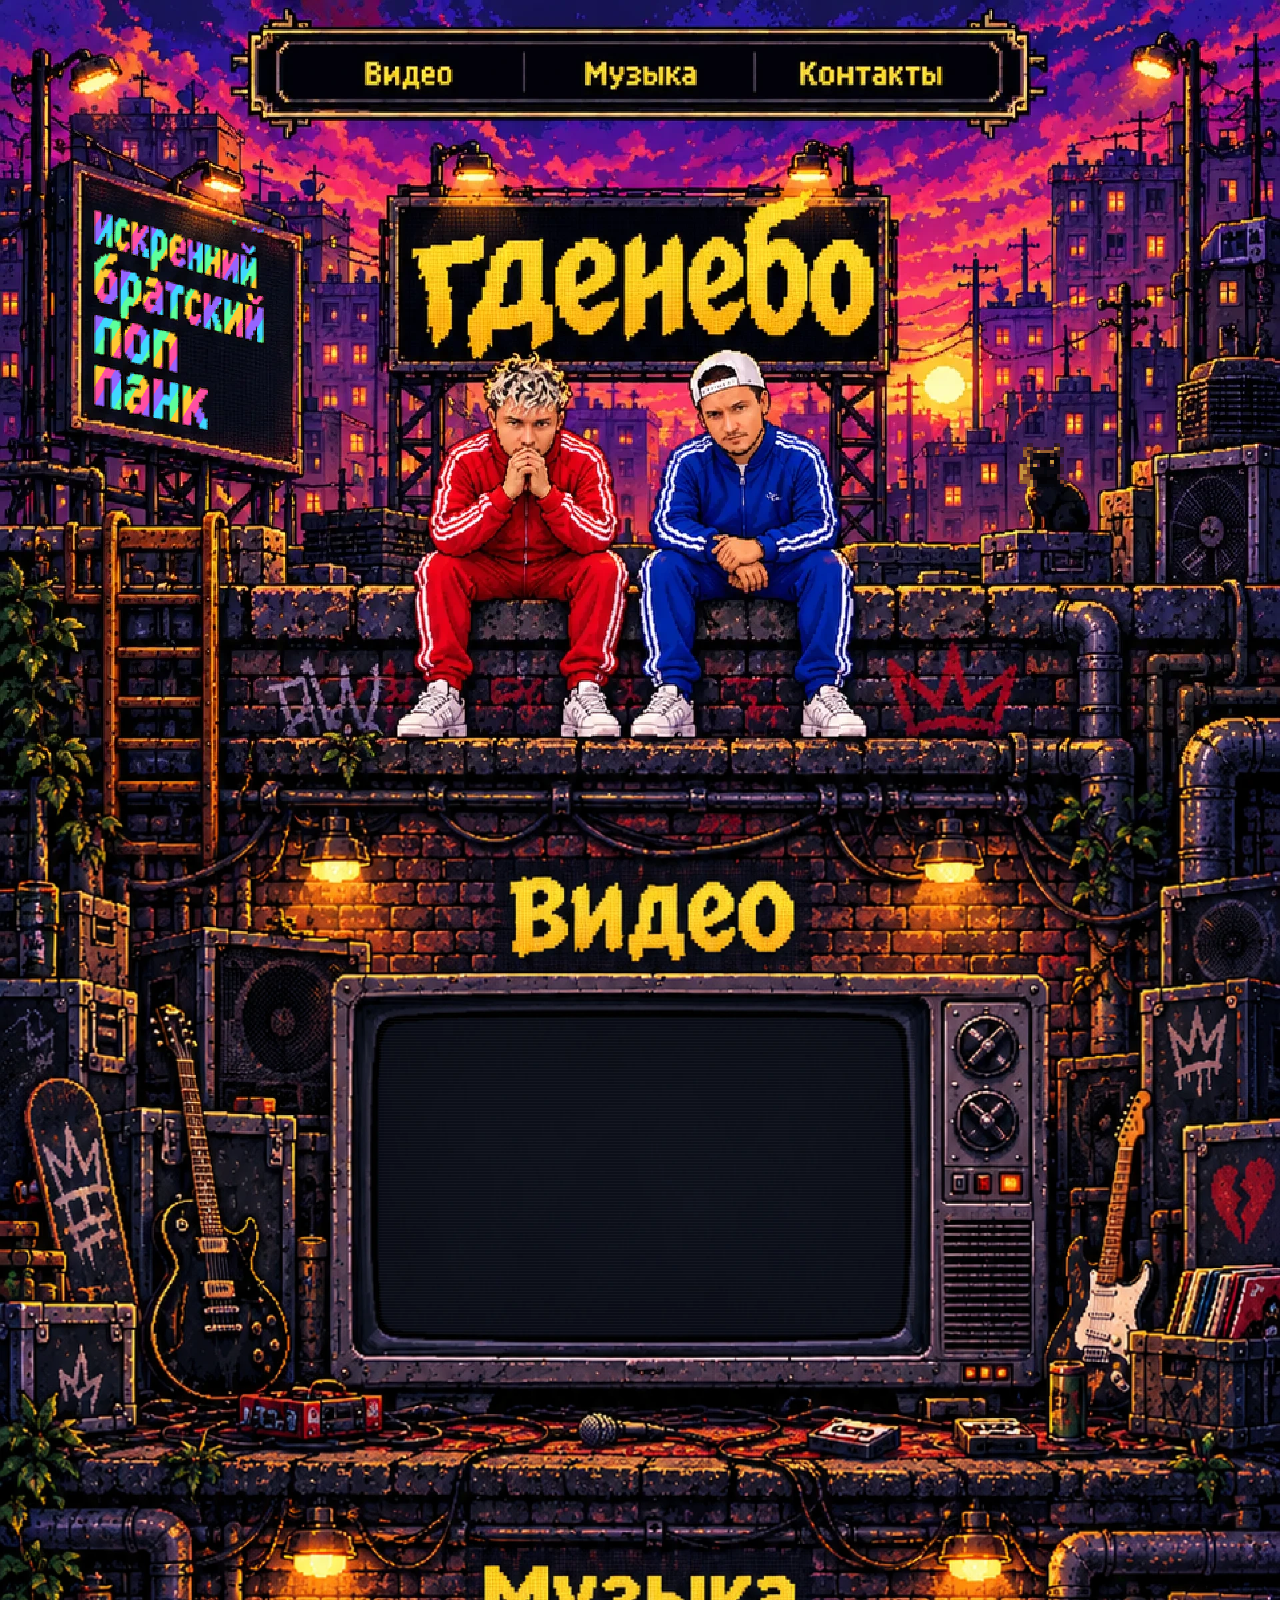
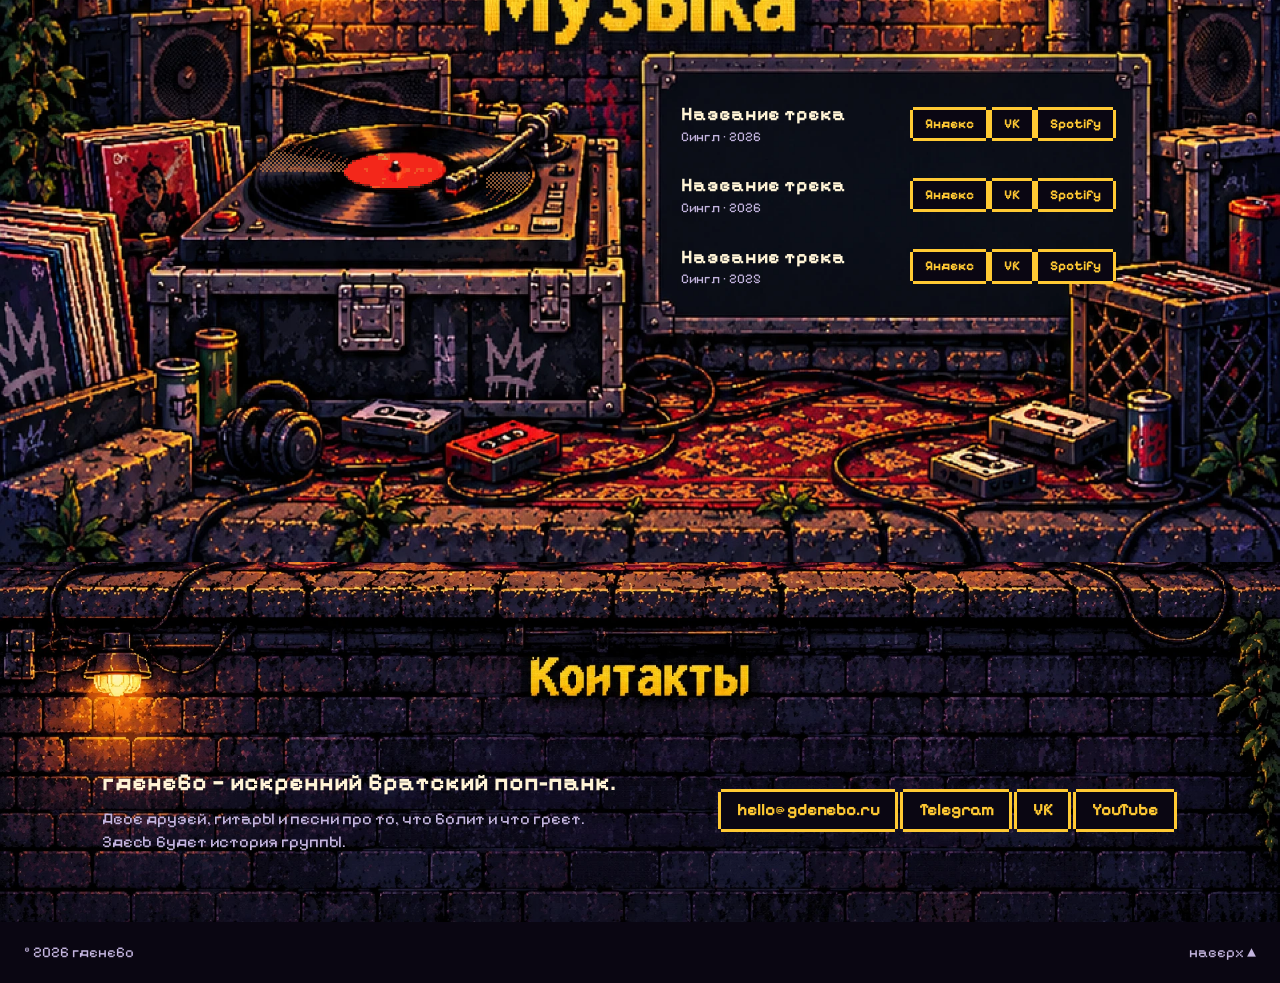
==== index.html @ d20729e7 "Mobile hero uses the same wide art as desktop (cropped), nav drawn in art; real nav appears after sc" ====
<!doctype html>
<html lang="ru">
<head>
  <meta charset="utf-8">
  <meta name="viewport" content="width=device-width, initial-scale=1, viewport-fit=cover">
  <title>гденебо — искренний братский поп-панк</title>
  <meta name="description" content="гденебо — дуэт, искренний братский поп-панк. Музыка, видео, контакты.">
  <meta name="theme-color" content="#1a1030">
  <meta property="og:title" content="гденебо">
  <meta property="og:description" content="искренний братский поп-панк">
  <meta property="og:image" content="img/hero-wide.webp?v=3">
  <link rel="preconnect" href="https://fonts.googleapis.com">
  <link rel="preconnect" href="https://fonts.gstatic.com" crossorigin>
  <link href="https://fonts.googleapis.com/css2?family=Pixelify+Sans:wght@400;600;700&display=swap" rel="stylesheet">
  <link rel="stylesheet" href="style.css">
</head>
<body>

<!-- real nav: phones only (on wide screens the nav is part of the hero art) -->
<header class="mnav">
  <nav aria-label="Основная навигация">
    <a href="#video">Видео</a>
    <a href="#music">Музыка</a>
    <a href="#contacts">Контакты</a>
  </nav>
</header>

<main>
  <!-- 1. HERO -->
  <div class="hero-clip">
  <section class="hero" id="top">
    <h1 class="sr-only">гденебо — искренний братский поп-панк</h1>
    <picture>
      <img class="hero__img" src="img/hero-wide.webp?v=3" width="1920" height="1154"
           alt="Двое участников группы гденебо в красном и синем спортивных костюмах сидят на кирпичной стене на фоне закатного города. Вывеска: гденебо — искренний братский поп-панк.">
    </picture>
    <!-- pixel-art animation layers: frame sprites, 10 fps, whole logical pixels only -->
    <i class="px px--text px--text-d" aria-hidden="true"></i>
    <i class="px px--stars-a" aria-hidden="true"></i>
    <i class="px px--stars-b" aria-hidden="true"></i>
    <i class="px px--stars-c" aria-hidden="true"></i>
    <i class="px px--fx-l" aria-hidden="true"></i>
    <i class="px px--fx-r" aria-hidden="true"></i>
    <i class="px px--lamp-l" aria-hidden="true"></i>
    <i class="px px--lamp-r" aria-hidden="true"></i>
    <i class="px px--cat" aria-hidden="true"></i>
    <!-- clickable areas over the nav drawn in the art -->
    <nav class="hot" aria-label="Основная навигация">
      <a style="left:22.9%;width:18.1%" href="#video" aria-label="Видео"></a>
      <a style="left:41%;width:18%" href="#music" aria-label="Музыка"></a>
      <a style="left:59%;width:18.1%" href="#contacts" aria-label="Контакты"></a>
    </nav>
  </section>
  </div>

  <!-- 2. VIDEO -->
  <section class="scene scene--video" id="video" aria-label="Видео">
    <div class="stage">
      <div class="slot slot--video">
        <div class="screen">
          <!-- VK video player (vkvideo.ru domain: the vk.com embed rendered a black screen) -->
          <iframe id="clip" data-src="https://vkvideo.ru/video_ext.php?oid=-128118068&id=456239232&hd=2&js_api=1&loop=1"
                  title="Клип гденебо" loading="lazy" allowfullscreen
                  allow="autoplay; encrypted-media; fullscreen; picture-in-picture"></iframe>
        </div>
      </div>
      <!-- TV bezel with a transparent screen, drawn above the video -->
      <i class="px px--tvbtn" aria-hidden="true"></i>
      <img class="tvframe" src="img/tv-frame.webp" width="1120" height="640" alt="" aria-hidden="true">
    </div>
  </section>

  <!-- 3. MUSIC -->
  <section class="scene scene--music" id="music" aria-label="Музыка">
    <div class="stage"><i class="px px--vinyl" aria-hidden="true"></i></div>
    <div class="slot slot--music">
      <ul class="tracks">
        <li class="track">
          <div class="track__info"><h3>Название трека</h3><p>Сингл · 2026</p></div>
          <div class="links"><a class="btn" href="#">Яндекс</a><a class="btn" href="#">VK</a><a class="btn" href="#">Spotify</a></div>
        </li>
        <li class="track">
          <div class="track__info"><h3>Название трека</h3><p>Сингл · 2026</p></div>
          <div class="links"><a class="btn" href="#">Яндекс</a><a class="btn" href="#">VK</a><a class="btn" href="#">Spotify</a></div>
        </li>
        <li class="track">
          <div class="track__info"><h3>Название трека</h3><p>Сингл · 2025</p></div>
          <div class="links"><a class="btn" href="#">Яндекс</a><a class="btn" href="#">VK</a><a class="btn" href="#">Spotify</a></div>
        </li>
      </ul>
    </div>
  </section>

  <!-- 4. ABOUT + CONTACTS -->
  <section class="scene scene--contacts" id="contacts" aria-label="О группе и контакты">
    <div class="slot slot--contacts">
      <div class="about" id="about">
        <p class="lead">гденебо — искренний братский поп-панк.</p>
        <p>Двое друзей, гитары и песни про то, что болит и что греет. Здесь будет история группы.</p>
      </div>
      <div class="links links--contacts">
        <a class="btn" href="mailto:hello@gdenebo.ru">hello@gdenebo.ru</a>
        <a class="btn" href="#">Telegram</a>
        <a class="btn" href="#">VK</a>
        <a class="btn" href="#">YouTube</a>
      </div>
    </div>
  </section>
</main>

<footer class="foot">
  <span>© 2026 гденебо</span>
  <a href="#top">наверх ▲</a>
</footer>

<!-- loop the clip: VK player API restarts it on "ended" (listener must exist before the player loads, so src is set here;
     if the API script is blocked the player still loads, just without the loop) -->
<script src="https://vk.com/js/api/videoplayer.js"></script>
<script>
  (function () {
    var f = document.getElementById('clip');
    if (!f) return;
    f.src = f.getAttribute('data-src');          /* the API validates src, and listens before the frame finishes loading */
    try {
      var player = VK.VideoPlayer(f);
      player.on('ended', function () { player.seek(0); player.play(); });
    } catch (e) { /* API script blocked: player still works, just no loop */ }
  })();
</script>
<script>
  /* phones: the nav is drawn in the hero art; show the real fixed bar only after the hero scrolls away */
  (function () {
    var bar = document.querySelector('.mnav'), hero = document.querySelector('.hero-clip');
    function upd() { bar.classList.toggle('on', hero.getBoundingClientRect().bottom < 60); }
    addEventListener('scroll', upd, { passive: true }); addEventListener('resize', upd); upd();
  })();
</script>
</body>
</html>
---- style.css ----
:root {
  --bg: #0a0612;
  --ink: #fff4d6;
  --muted: #c4b5df;
  --yellow: #ffc933;
  --red: #d8322b;
  --line: #0a0612;
  --font: "Pixelify Sans", monospace;
}

*, *::before, *::after { box-sizing: border-box; }
html { scroll-behavior: smooth; }
body {
  margin: 0; background: var(--bg); color: var(--ink);
  font-family: var(--font); font-size: 18px; line-height: 1.4;
  -webkit-font-smoothing: antialiased;
}
img { display: block; max-width: 100%; }
a { color: inherit; text-decoration: none; }
ul { list-style: none; margin: 0; padding: 0; }
p { margin: 0; }
.sr-only { position: absolute; width: 1px; height: 1px; overflow: hidden; clip: rect(0 0 0 0); white-space: nowrap; }

/* pixel-framed button */
.btn {
  --f: var(--yellow);
  display: inline-block; padding: .45em .9em; margin: 4px;
  background: var(--line); color: var(--yellow);
  font-weight: 700; line-height: 1.2; text-align: center; white-space: nowrap;
  box-shadow: 0 -3px 0 0 var(--f), 0 3px 0 0 var(--f), -3px 0 0 0 var(--f), 3px 0 0 0 var(--f);
  transition: transform .1s, background .15s, color .15s;
}
.btn:hover, .btn:focus-visible { background: var(--yellow); color: var(--line); outline: none; transform: translateY(-2px); }
.links { display: flex; flex-wrap: wrap; align-items: center; }

/* ---------- hero ---------- */
.hero { position: relative; }
.hero__img { width: 100%; height: auto; image-rendering: pixelated; }
.hot a { position: absolute; top: 6.1%; height: 6.9%; border-radius: 6px; }
.hot a:focus-visible { outline: 3px solid var(--yellow); }
.hot a:hover { background: rgba(255, 201, 51, .12); }

/* pixel-art sprites: low-res frame sheets (<=15 colours, 5px logical pixel),
   stepped at 10 fps with held poses, no smoothing, nearest-neighbour scaling.
   Layer order: stars < light fx < lamp bodies < cat. */
.px {
  position: absolute; pointer-events: none;
  background-repeat: no-repeat; background-size: calc(var(--n) * 100%) 100%;
  image-rendering: pixelated;
  animation-timing-function: step-end; animation-iteration-count: infinite;
}
.px--lamp-l { --n: 3; left: 35.156%; top: 21.489%; width: 3.906%; aspect-ratio: 75 / 45; background-image: url(img/lamp-l.png); animation: lamp-l 6s step-end infinite; }
.px--lamp-r { --n: 3; left: 61.458%; top: 21.489%; width: 3.906%; aspect-ratio: 75 / 45; background-image: url(img/lamp-r.png); animation: lamp-r 7.3s step-end infinite; }
.px--fx-l   { --n: 11; left: 33.958%; top: 19.237%; width: 6.25%; aspect-ratio: 120 / 100; background-image: url(img/fx-l.png); animation: fx-l 6s step-end infinite; }
.px--fx-r   { --n: 11; left: 60.365%; top: 19.237%; width: 6.25%; aspect-ratio: 120 / 100; background-image: url(img/fx-r.png); animation: fx-r 7.3s step-end infinite; }
.px--cat    { --n: 5; left: 79.688%; top: 57.192%; width: 3.646%; aspect-ratio: 1; background-image: url(img/cat.png); animation: cat 10s step-end infinite; }
.px--stars-a, .px--stars-b, .px--stars-c { --n: 3; inset: 0; width: 100%; height: 100%; }
.px--stars-a { background-image: url(img/stars-a.png); animation: stars-a 4s step-end infinite; }
.px--stars-b { background-image: url(img/stars-b.png); animation: stars-b 5.5s step-end infinite; }
.px--stars-c { background-image: url(img/stars-c.png); animation: stars-c 7s step-end infinite; }
@keyframes lamp-l {
  0.000% { background-position-x: 0.0000%; }
  41.667% { background-position-x: 50.0000%; }
  43.333% { background-position-x: 0.0000%; }
  45.000% { background-position-x: 100.0000%; }
  48.333% { background-position-x: 50.0000%; }
  50.000% { background-position-x: 100.0000%; }
  53.333% { background-position-x: 50.0000%; }
  55.000% { background-position-x: 0.0000%; }
  58.333% { background-position-x: 50.0000%; }
  60.000% { background-position-x: 0.0000%; }
}
@keyframes lamp-r {
  0.000% { background-position-x: 0.0000%; }
  54.795% { background-position-x: 50.0000%; }
  56.164% { background-position-x: 100.0000%; }
  58.904% { background-position-x: 50.0000%; }
  60.274% { background-position-x: 100.0000%; }
  63.014% { background-position-x: 0.0000%; }
  86.301% { background-position-x: 50.0000%; }
  87.671% { background-position-x: 100.0000%; }
  89.041% { background-position-x: 50.0000%; }
  90.411% { background-position-x: 0.0000%; }
}
@keyframes fx-l {
  0.000% { background-position-x: 30.0000%; }
  41.667% { background-position-x: 20.0000%; }
  43.333% { background-position-x: 30.0000%; }
  45.000% { background-position-x: 0.0000%; }
  48.333% { background-position-x: 10.0000%; }
  50.000% { background-position-x: 0.0000%; }
  53.333% { background-position-x: 10.0000%; }
  55.000% { background-position-x: 40.0000%; }
  56.667% { background-position-x: 50.0000%; }
  58.333% { background-position-x: 60.0000%; }
  60.000% { background-position-x: 70.0000%; }
  61.667% { background-position-x: 30.0000%; }
  83.333% { background-position-x: 80.0000%; }
  85.000% { background-position-x: 90.0000%; }
  86.667% { background-position-x: 100.0000%; }
  88.333% { background-position-x: 30.0000%; }
}
@keyframes fx-r {
  0.000% { background-position-x: 30.0000%; }
  27.397% { background-position-x: 80.0000%; }
  28.767% { background-position-x: 90.0000%; }
  30.137% { background-position-x: 100.0000%; }
  31.507% { background-position-x: 30.0000%; }
  54.795% { background-position-x: 20.0000%; }
  56.164% { background-position-x: 0.0000%; }
  58.904% { background-position-x: 10.0000%; }
  60.274% { background-position-x: 0.0000%; }
  63.014% { background-position-x: 40.0000%; }
  64.384% { background-position-x: 50.0000%; }
  65.753% { background-position-x: 60.0000%; }
  67.123% { background-position-x: 70.0000%; }
  68.493% { background-position-x: 30.0000%; }
  86.301% { background-position-x: 20.0000%; }
  87.671% { background-position-x: 0.0000%; }
  89.041% { background-position-x: 10.0000%; }
  90.411% { background-position-x: 40.0000%; }
  91.781% { background-position-x: 50.0000%; }
  93.151% { background-position-x: 60.0000%; }
  94.521% { background-position-x: 70.0000%; }
  95.890% { background-position-x: 30.0000%; }
}
@keyframes cat {
  0.000% { background-position-x: 0.0000%; }
  16.000% { background-position-x: 100.0000%; }
  18.000% { background-position-x: 75.0000%; }
  19.000% { background-position-x: 0.0000%; }
  20.000% { background-position-x: 25.0000%; }
  34.000% { background-position-x: 0.0000%; }
  38.000% { background-position-x: 75.0000%; }
  39.000% { background-position-x: 0.0000%; }
  48.000% { background-position-x: 50.0000%; }
  62.000% { background-position-x: 0.0000%; }
  80.000% { background-position-x: 100.0000%; }
  81.000% { background-position-x: 0.0000%; }
  82.000% { background-position-x: 100.0000%; }
  83.000% { background-position-x: 0.0000%; }
}
@keyframes stars-a {
  0.000% { background-position-x: 0.0000%; }
  12.500% { background-position-x: 50.0000%; }
  15.000% { background-position-x: 100.0000%; }
  20.000% { background-position-x: 50.0000%; }
  22.500% { background-position-x: 0.0000%; }
  62.500% { background-position-x: 50.0000%; }
  65.000% { background-position-x: 100.0000%; }
  67.500% { background-position-x: 50.0000%; }
  70.000% { background-position-x: 0.0000%; }
}
@keyframes stars-b {
  0.000% { background-position-x: 0.0000%; }
  21.818% { background-position-x: 50.0000%; }
  23.636% { background-position-x: 100.0000%; }
  25.455% { background-position-x: 50.0000%; }
  27.273% { background-position-x: 0.0000%; }
  60.000% { background-position-x: 50.0000%; }
  61.818% { background-position-x: 100.0000%; }
  65.455% { background-position-x: 50.0000%; }
  67.273% { background-position-x: 0.0000%; }
  85.455% { background-position-x: 50.0000%; }
  89.091% { background-position-x: 0.0000%; }
}
@keyframes stars-c {
  0.000% { background-position-x: 0.0000%; }
  4.286% { background-position-x: 50.0000%; }
  7.143% { background-position-x: 0.0000%; }
  58.571% { background-position-x: 50.0000%; }
  60.000% { background-position-x: 100.0000%; }
  62.857% { background-position-x: 50.0000%; }
  64.286% { background-position-x: 0.0000%; }
  85.714% { background-position-x: 50.0000%; }
  87.143% { background-position-x: 100.0000%; }
  88.571% { background-position-x: 50.0000%; }
  90.000% { background-position-x: 0.0000%; }
}

/* billboard words: palette-cycling shimmer, colour bands run diagonally, one step per 0.2s */
.px--text { --n: 5; animation: text-shimmer 1s step-end infinite; }
.px--text-d { left: 6.771%; top: 26.430%; width: 14.583%; aspect-ratio: 280 / 355; background-image: url(img/text-d.png); image-rendering: auto; }
@keyframes text-shimmer {
  0%   { background-position-x: 0%; }
  20%  { background-position-x: 25%; }
  40%  { background-position-x: 50%; }
  60%  { background-position-x: 75%; }
  80%  { background-position-x: 100%; }
}

/* TV orange button: blink in held poses (flash, dim, off), dithered glow on the metal; sits above the bezel */
.px--tvbtn { --n: 4; left: 77.8125%; top: 53.680%; width: 2.5%; aspect-ratio: 48 / 42; background-image: url(img/tv-btn.png); z-index: 3; animation: tvbtn 4s step-end infinite; }
@keyframes tvbtn {
  0.000% { background-position-x: 100.0000%; }
  15.000% { background-position-x: 0.0000%; }
  17.500% { background-position-x: 33.3333%; }
  20.000% { background-position-x: 66.6667%; }
  35.000% { background-position-x: 33.3333%; }
  37.500% { background-position-x: 0.0000%; }
  50.000% { background-position-x: 100.0000%; }
  62.500% { background-position-x: 66.6667%; }
  67.500% { background-position-x: 100.0000%; }
  70.000% { background-position-x: 66.6667%; }
  75.000% { background-position-x: 100.0000%; }
  77.500% { background-position-x: 0.0000%; }
}

/* vinyl: label really rotates, dithered sheen sectors sweep the grooves; 18 frames x 0.1s = 33 rpm; tonearm untouched */
.px--vinyl { --n: 18; left: 19.6875%; top: 32.615%; width: 22.344%; aspect-ratio: 429 / 159; background-image: url(img/vinyl.png); animation: vinyl 1.8s step-end infinite; }
@keyframes vinyl {
  0.000% { background-position-x: 0.0000%; }
  5.556% { background-position-x: 5.8824%; }
  11.111% { background-position-x: 11.7647%; }
  16.667% { background-position-x: 17.6471%; }
  22.222% { background-position-x: 23.5294%; }
  27.778% { background-position-x: 29.4118%; }
  33.333% { background-position-x: 35.2941%; }
  38.889% { background-position-x: 41.1765%; }
  44.444% { background-position-x: 47.0588%; }
  50.000% { background-position-x: 52.9412%; }
  55.556% { background-position-x: 58.8235%; }
  61.111% { background-position-x: 64.7059%; }
  66.667% { background-position-x: 70.5882%; }
  72.222% { background-position-x: 76.4706%; }
  77.778% { background-position-x: 82.3529%; }
  83.333% { background-position-x: 88.2353%; }
  88.889% { background-position-x: 94.1176%; }
  94.444% { background-position-x: 100.0000%; }
}

/* ---------- scenes (stacked, seamless) ---------- */
.scene { position: relative; container-type: inline-size; overflow: hidden; }
/* stage = the artwork plus everything registered to it (sprites, bezel, slots); on phones it is scaled up and cropped */
.stage { position: relative; width: 100%; container-type: inline-size; background-repeat: no-repeat; background-size: 100% 100%; }
.scene--video .stage { aspect-ratio: 1920 / 1114; background-image: url(img/video.webp); }
.scene--music .stage { aspect-ratio: 1920 / 975;  background-image: url(img/music.webp); }
.scene--contacts { aspect-ratio: 1920 / 540; background: url(img/contacts.webp) no-repeat; background-size: 100% 100%; }

.slot { position: absolute; }
.slot--video    { left: 29.167%; top: 32.675%; width: 42.708%; height: 44.165%; }  /* a little larger than the screen: the bezel covers the edges */
.tvframe { position: absolute; left: 25%; top: 26.929%; width: 58.333%; height: auto; pointer-events: none; z-index: 2; }
.slot--music    { left: 51.8%; top: 25.1%; width: 36.8%; height: 36.9%; }
.slot--contacts { left: 8%; top: 45%; width: 84%; height: 48%; display: grid; grid-template-columns: 1fr 1fr; gap: 3cqw; align-items: center; }

/* video */
.screen { position: relative; width: 100%; height: 100%; overflow: hidden; }
.screen iframe { position: absolute; inset: 0; width: 100%; height: 100%; border: 0; }
.screen::after {
  content: ""; position: absolute; inset: 0; pointer-events: none;
  background: repeating-linear-gradient(to bottom, rgba(255,255,255,.035) 0 1px, transparent 1px 3px);
}
.play { position: absolute; inset: 0; display: flex; align-items: center; justify-content: center; gap: 4cqw; }
.play__tri {
  border-left: 5cqw solid var(--red);
  border-top: 3cqw solid transparent; border-bottom: 3cqw solid transparent;
  transition: transform .15s;
}
.play:hover .play__tri { transform: scale(1.12); }
.play__wave { display: flex; align-items: center; gap: .5cqw; height: 8cqw; }
.play__wave i { width: .7cqw; height: 30%; background: var(--ink); animation: eq 1.2s steps(4) infinite; }
.play__wave i:nth-child(odd) { animation-delay: -.4s; }
.play__wave i:nth-child(3n) { animation-delay: -.8s; }
@keyframes eq { 0%, 100% { height: 25%; } 50% { height: 100%; } }

/* music */
.tracks { height: 100%; display: flex; flex-direction: column; justify-content: space-evenly; padding: 0 1.4cqw; }
.track { display: flex; align-items: center; justify-content: space-between; gap: 1cqw; }
.track h3 { margin: 0; font-size: max(12px, 1.5cqw); color: var(--ink); white-space: nowrap; }
.track p { font-size: max(10px, 1.05cqw); color: var(--muted); }
.track .btn { font-size: max(10px, 1.05cqw); margin: 3px; }
.track .links { flex-wrap: nowrap; }

/* about + contacts */
.lead { font-size: max(14px, 1.9cqw); font-weight: 700; color: var(--ink); margin-bottom: .6cqw; }
.about p:last-child { font-size: max(12px, 1.3cqw); color: var(--muted); }
.links--contacts { justify-content: flex-end; }
.links--contacts .btn { font-size: max(12px, 1.35cqw); }

/* footer */
.foot {
  display: flex; justify-content: space-between; gap: 12px; flex-wrap: wrap;
  padding: 20px 24px; background: var(--line); color: var(--muted); font-size: 15px;
}
.foot a:hover { color: var(--yellow); }

/* ---------- phones / small tablets: real nav + flowing content ---------- */
.mnav { display: none; }

@media (max-width: 899px) {
  html { scroll-padding-top: 64px; }
  .mnav {
    display: block; position: fixed; inset: 0 0 auto 0; z-index: 10;
    padding: 8px 12px 0; pointer-events: none;
  }
  .mnav nav {
    pointer-events: auto; max-width: 560px; margin: 0 auto; height: 44px;
    display: grid; grid-template-columns: repeat(3, 1fr);
    background: rgba(10, 6, 18, .92);
    box-shadow: 0 -3px 0 #6b5a3a, 0 3px 0 #6b5a3a, -3px 0 0 #6b5a3a, 3px 0 0 #6b5a3a;
  }
  .mnav a {
    display: grid; place-items: center; color: var(--yellow); font-weight: 700;
    font-size: clamp(14px, 3.8vw, 20px); border-left: 2px solid #3a2c18;
  }
  .mnav a:first-child { border-left: 0; }
  .mnav a:active { background: var(--yellow); color: var(--line); }

  /* hero: the same registered wide art (nav, lamps, stars, cat, shimmer all included), scaled up and cropped to the middle */
  .hero-clip { overflow: hidden; }
  .hero { width: 151.5vw; margin-left: -27.3vw; }
  .mnav { transform: translateY(-120%); transition: transform .2s; }
  .mnav.on { transform: none; }

  /* video + music: the same registered stage as on desktop, scaled up and cropped to the interesting part */
  .scene--video .stage { width: 165vw; margin-left: -39.4vw; }   /* TV fills the width */
  .scene--music .stage { width: 154vw; margin-left: 0; }          /* title + turntable */
  .slot--music, .slot--contacts { position: static; width: auto; height: auto; }
  .slot--music { margin: 0 16px 40px; background: rgba(10, 6, 18, .92); padding: 12px; box-shadow: 0 0 0 3px #3c2a66; }
  .scene--music { background: #150d16; }
  .track .links { flex-wrap: wrap; }
  .tracks { padding: 0; gap: 16px; }
  .track { flex-direction: column; align-items: flex-start; gap: 4px; }
  .track h3 { font-size: 20px; } .track p { font-size: 15px; }
  .track .btn { font-size: 16px; }

  .scene--contacts { aspect-ratio: auto; background-size: cover; background-position: 50% 0; padding: 16px; }
  .scene--contacts { padding-top: 200px; }
  .slot--contacts { display: block; background: rgba(10, 6, 18, .88); padding: 16px; box-shadow: 0 0 0 3px #3c2a66; }
  .lead { font-size: 22px; margin-bottom: 6px; }
  .about p:last-child { font-size: 16px; }
  .links--contacts { justify-content: flex-start; margin-top: 12px; }
  .links--contacts .btn { font-size: 16px; }
}

@media (prefers-reduced-motion: reduce) {
  html { scroll-behavior: auto; }
  *, *::before, *::after { animation: none !important; transition: none !important; }
}
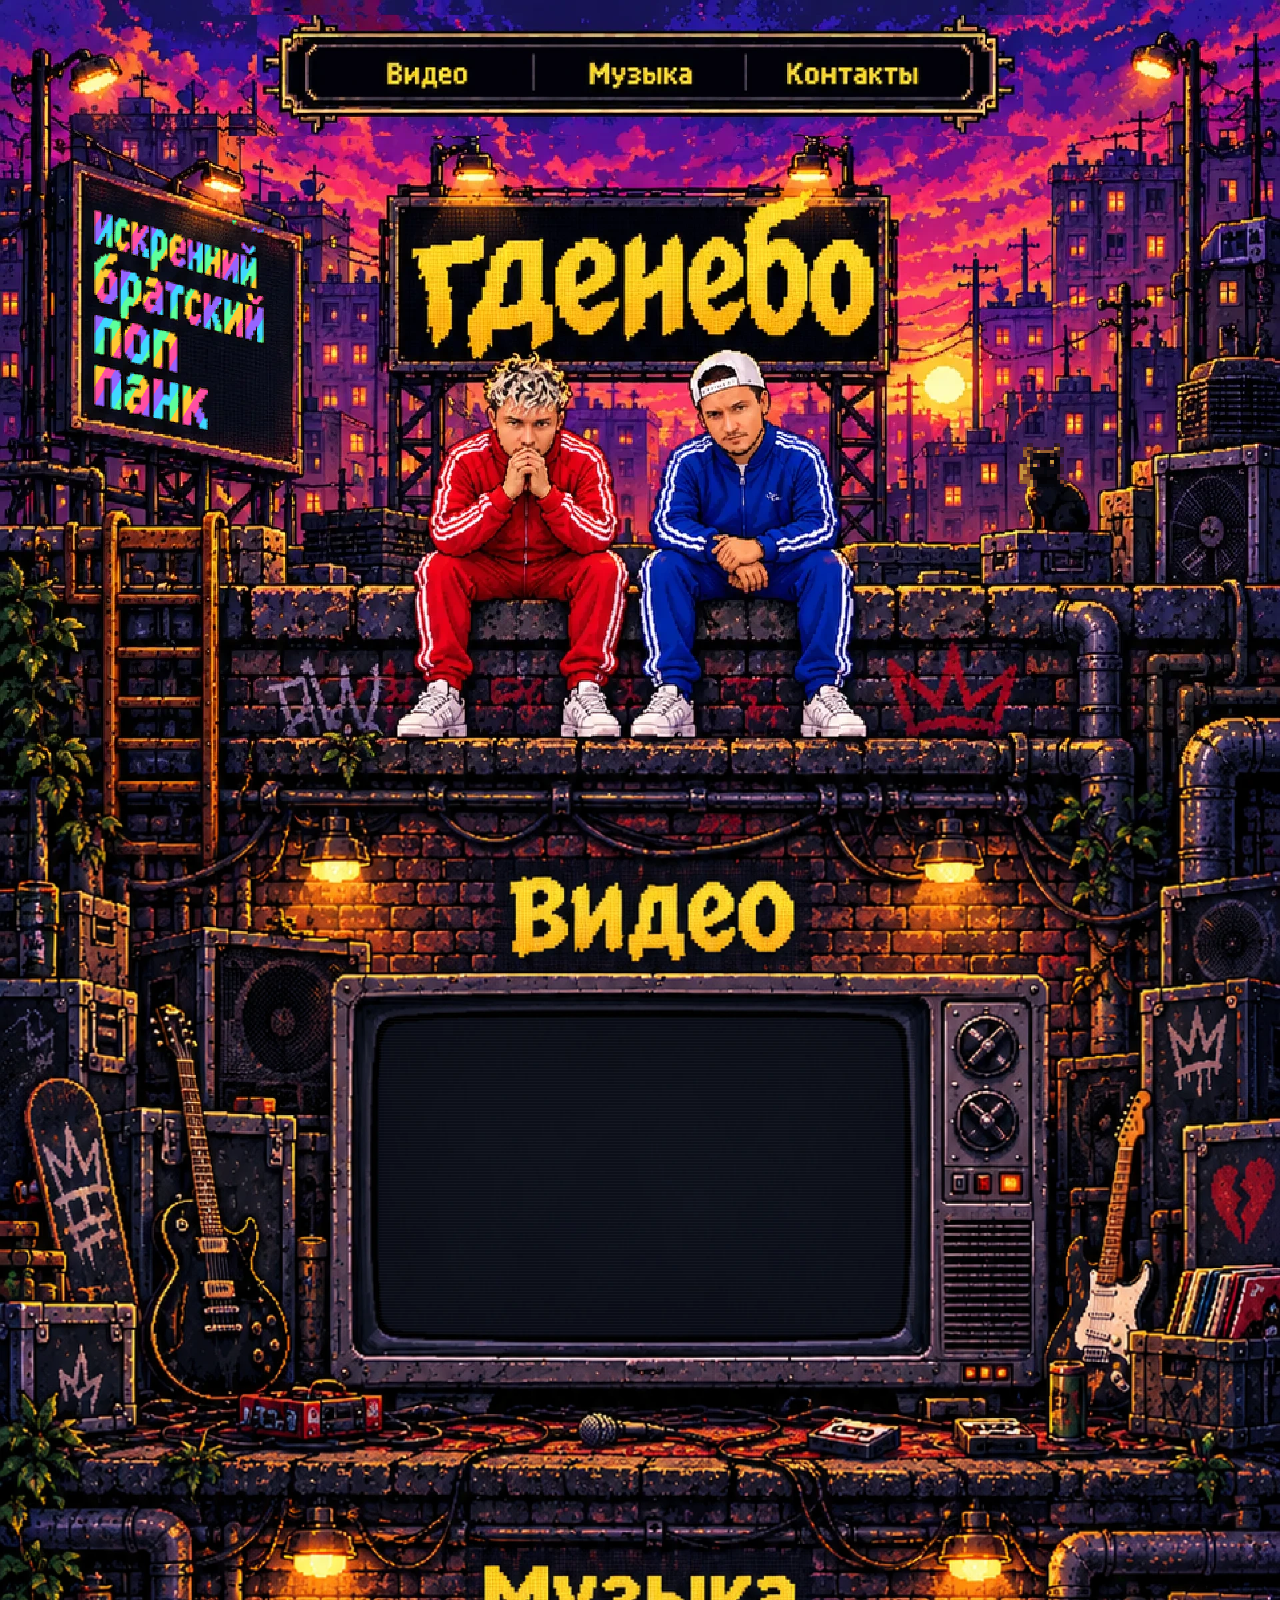
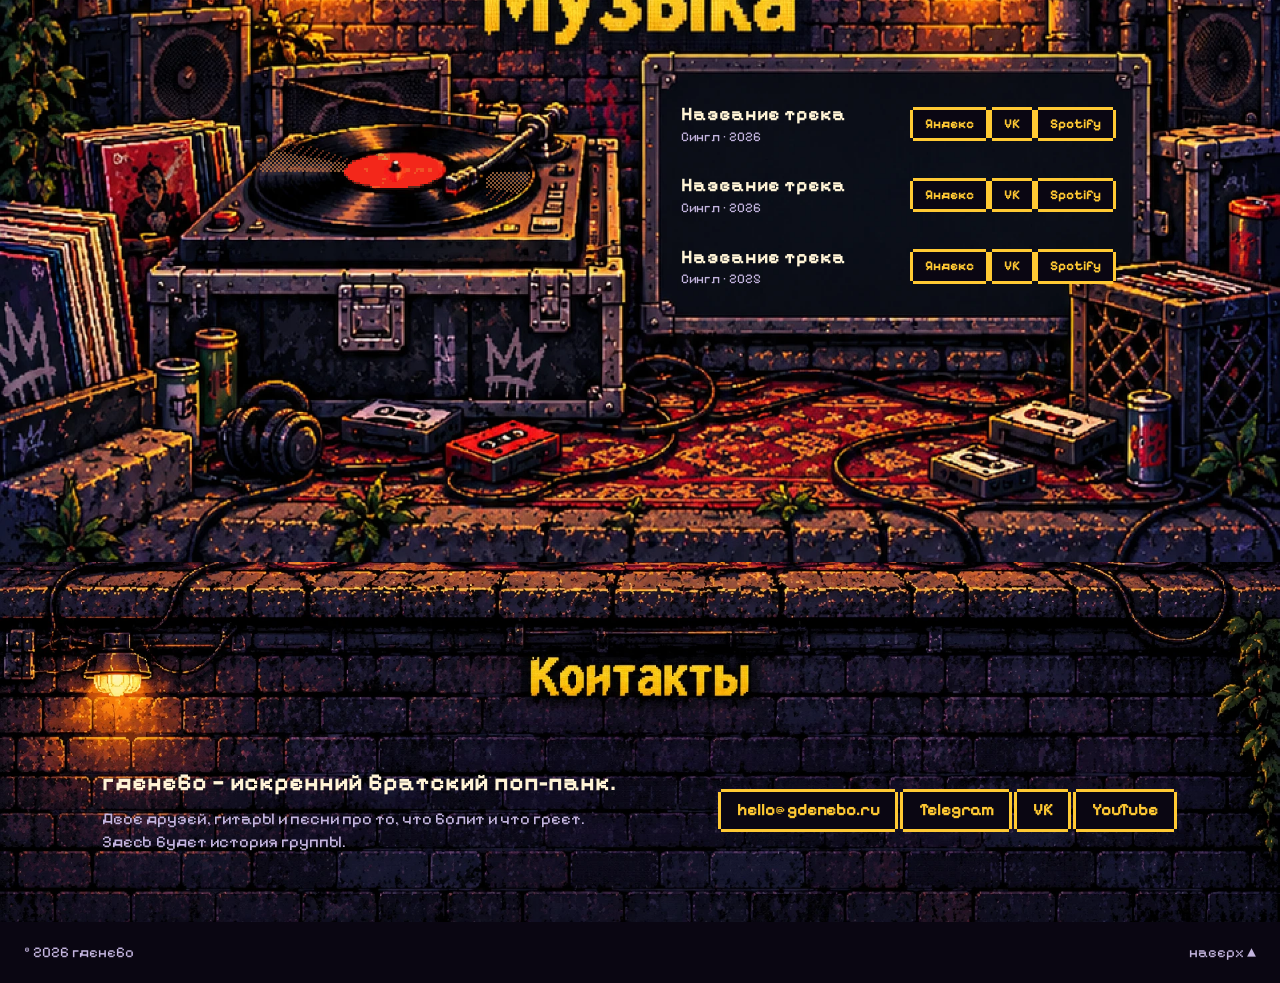
==== commit 2124a7cd: "Nav: 8% smaller in the hero art, hotspots realigned, slimmer mobile bar Co-Authored-By: Claude Sonne" ====
--- a/index.html
+++ b/index.html
@@ -8,7 +8,7 @@
   <meta name="theme-color" content="#1a1030">
   <meta property="og:title" content="гденебо">
   <meta property="og:description" content="искренний братский поп-панк">
-  <meta property="og:image" content="img/hero-wide.webp?v=3">
+  <meta property="og:image" content="img/hero-wide.webp?v=4">
   <link rel="preconnect" href="https://fonts.googleapis.com">
   <link rel="preconnect" href="https://fonts.gstatic.com" crossorigin>
   <link href="https://fonts.googleapis.com/css2?family=Pixelify+Sans:wght@400;600;700&display=swap" rel="stylesheet">
@@ -31,7 +31,7 @@
   <section class="hero" id="top">
     <h1 class="sr-only">гденебо — искренний братский поп-панк</h1>
     <picture>
-      <img class="hero__img" src="img/hero-wide.webp?v=3" width="1920" height="1154"
+      <img class="hero__img" src="img/hero-wide.webp?v=4" width="1920" height="1154"
            alt="Двое участников группы гденебо в красном и синем спортивных костюмах сидят на кирпичной стене на фоне закатного города. Вывеска: гденебо — искренний братский поп-панк.">
     </picture>
     <!-- pixel-art animation layers: frame sprites, 10 fps, whole logical pixels only -->
@@ -46,9 +46,9 @@
     <i class="px px--cat" aria-hidden="true"></i>
     <!-- clickable areas over the nav drawn in the art -->
     <nav class="hot" aria-label="Основная навигация">
-      <a style="left:22.9%;width:18.1%" href="#video" aria-label="Видео"></a>
-      <a style="left:41%;width:18%" href="#music" aria-label="Музыка"></a>
-      <a style="left:59%;width:18.1%" href="#contacts" aria-label="Контакты"></a>
+      <a style="left:25.1%;width:16.6%" href="#video" aria-label="Видео"></a>
+      <a style="left:41.7%;width:16.6%" href="#music" aria-label="Музыка"></a>
+      <a style="left:58.3%;width:16.6%" href="#contacts" aria-label="Контакты"></a>
     </nav>
   </section>
   </div>
--- a/style.css
+++ b/style.css
@@ -36,7 +36,7 @@
 /* ---------- hero ---------- */
 .hero { position: relative; }
 .hero__img { width: 100%; height: auto; image-rendering: pixelated; }
-.hot a { position: absolute; top: 6.1%; height: 6.9%; border-radius: 6px; }
+.hot a { position: absolute; top: 6.9%; height: 5.7%; border-radius: 6px; }
 .hot a:focus-visible { outline: 3px solid var(--yellow); }
 .hot a:hover { background: rgba(255, 201, 51, .12); }
 
@@ -294,14 +294,14 @@
     padding: 8px 12px 0; pointer-events: none;
   }
   .mnav nav {
-    pointer-events: auto; max-width: 560px; margin: 0 auto; height: 44px;
+    pointer-events: auto; max-width: 480px; margin: 0 auto; height: 38px;
     display: grid; grid-template-columns: repeat(3, 1fr);
     background: rgba(10, 6, 18, .92);
     box-shadow: 0 -3px 0 #6b5a3a, 0 3px 0 #6b5a3a, -3px 0 0 #6b5a3a, 3px 0 0 #6b5a3a;
   }
   .mnav a {
     display: grid; place-items: center; color: var(--yellow); font-weight: 700;
-    font-size: clamp(14px, 3.8vw, 20px); border-left: 2px solid #3a2c18;
+    font-size: clamp(13px, 3.4vw, 18px); border-left: 2px solid #3a2c18;
   }
   .mnav a:first-child { border-left: 0; }
   .mnav a:active { background: var(--yellow); color: var(--line); }
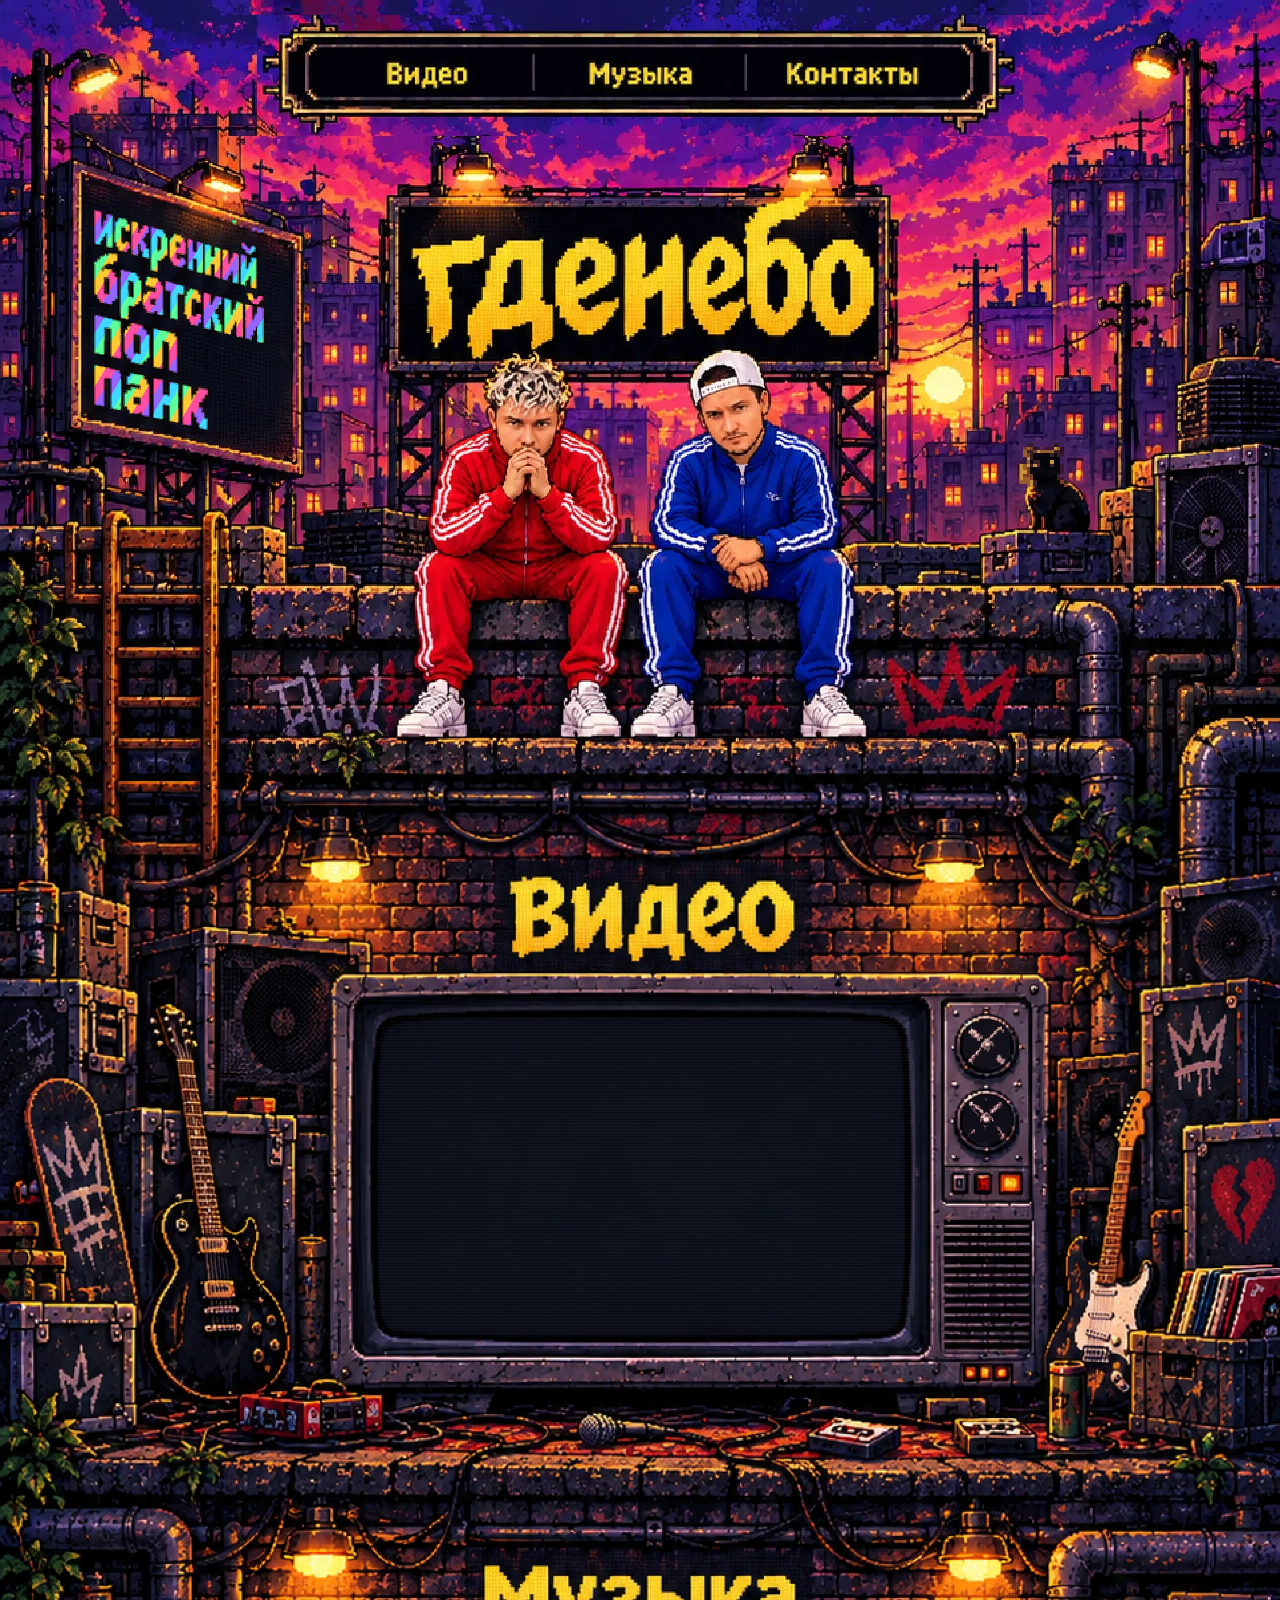
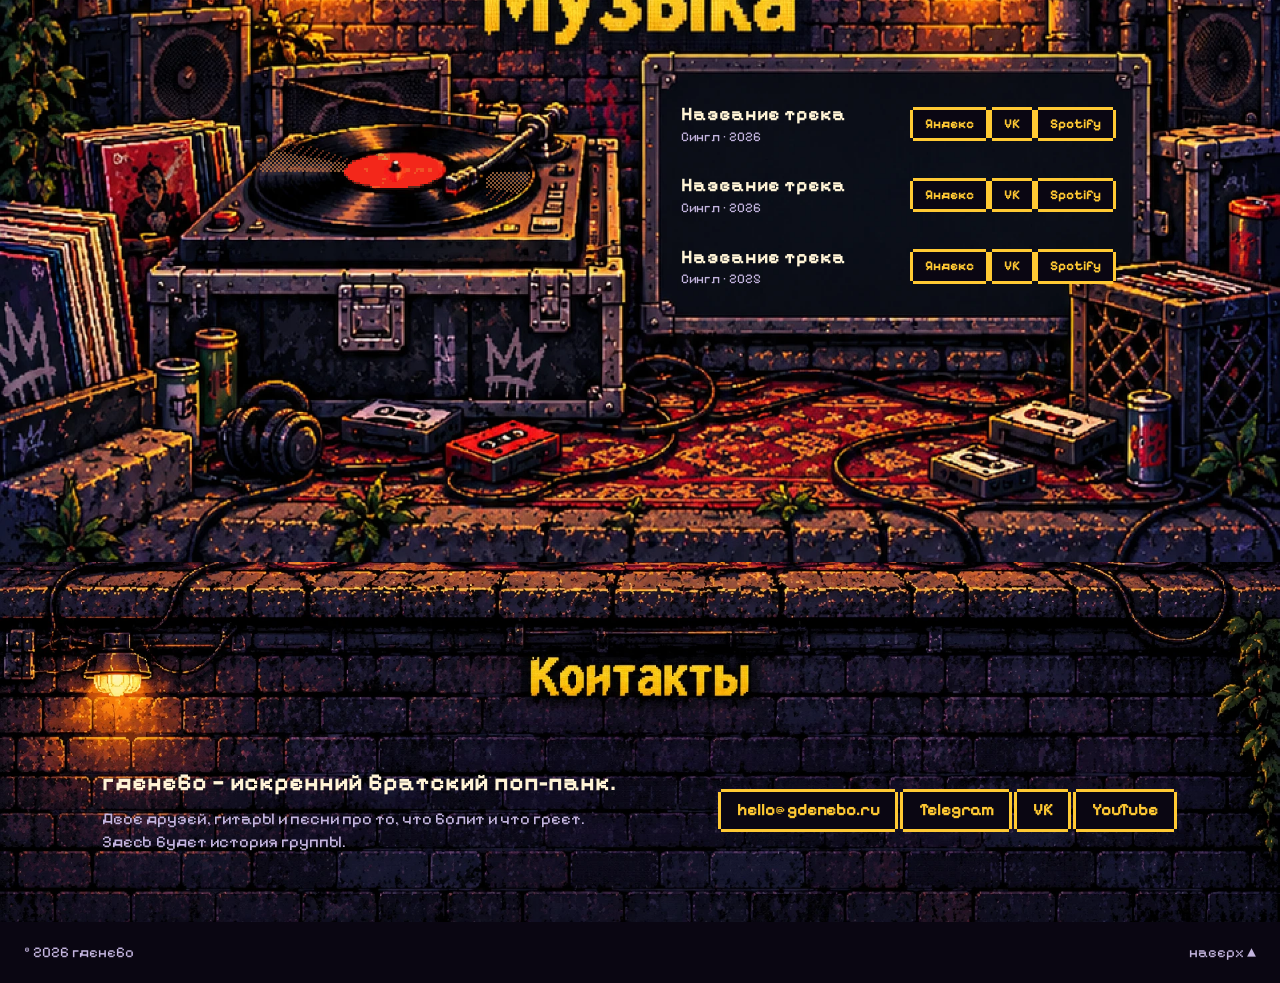
==== commit df09bc81: "TV knobs turn in clicks (pixel sprites, opposite directions) Co-Authored-By: Claude Sonnet 5.5 <nore" ====
--- a/index.html
+++ b/index.html
@@ -66,6 +66,8 @@
       </div>
       <!-- TV bezel with a transparent screen, drawn above the video -->
       <i class="px px--tvbtn" aria-hidden="true"></i>
+      <i class="px px--knob-a" aria-hidden="true"></i>
+      <i class="px px--knob-b" aria-hidden="true"></i>
       <img class="tvframe" src="img/tv-frame.webp" width="1120" height="640" alt="" aria-hidden="true">
     </div>
   </section>
--- a/style.css
+++ b/style.css
@@ -229,6 +229,50 @@
   94.444% { background-position-x: 100.0000%; }
 }
 
+/* TV knobs: the knob face turns in 22.5deg clicks (4 clicks = 90deg), long holds in between; the two knobs turn opposite ways */
+.px--knob-a, .px--knob-b { --n: 16; left: 75%; width: 4.1667%; aspect-ratio: 1; z-index: 3; }
+.px--knob-a { top: 33.482%; background-image: url(img/knob-a.png); animation: knob-a 6s step-end infinite; }
+.px--knob-b { top: 43.627%; background-image: url(img/knob-b.png); animation: knob-b 7.3s step-end infinite; }
+@keyframes knob-a {
+  0.000% { background-position-x: 0.0000%; }
+  16.667% { background-position-x: 6.6667%; }
+  18.333% { background-position-x: 13.3333%; }
+  20.000% { background-position-x: 20.0000%; }
+  21.667% { background-position-x: 26.6667%; }
+  50.000% { background-position-x: 33.3333%; }
+  51.667% { background-position-x: 40.0000%; }
+  53.333% { background-position-x: 46.6667%; }
+  55.000% { background-position-x: 53.3333%; }
+  66.667% { background-position-x: 60.0000%; }
+  68.333% { background-position-x: 66.6667%; }
+  70.000% { background-position-x: 73.3333%; }
+  71.667% { background-position-x: 80.0000%; }
+  93.333% { background-position-x: 86.6667%; }
+  95.000% { background-position-x: 93.3333%; }
+  96.667% { background-position-x: 100.0000%; }
+  98.333% { background-position-x: 0.0000%; }
+}
+@keyframes knob-b {
+  0.000% { background-position-x: 0.0000%; }
+  20.548% { background-position-x: 100.0000%; }
+  21.918% { background-position-x: 93.3333%; }
+  23.288% { background-position-x: 86.6667%; }
+  24.658% { background-position-x: 80.0000%; }
+  47.945% { background-position-x: 73.3333%; }
+  49.315% { background-position-x: 66.6667%; }
+  50.685% { background-position-x: 60.0000%; }
+  52.055% { background-position-x: 53.3333%; }
+  71.233% { background-position-x: 46.6667%; }
+  72.603% { background-position-x: 40.0000%; }
+  73.973% { background-position-x: 33.3333%; }
+  75.342% { background-position-x: 26.6667%; }
+  90.411% { background-position-x: 20.0000%; }
+  91.781% { background-position-x: 13.3333%; }
+  93.151% { background-position-x: 6.6667%; }
+  94.521% { background-position-x: 0.0000%; }
+}
+
+
 /* ---------- scenes (stacked, seamless) ---------- */
 .scene { position: relative; container-type: inline-size; overflow: hidden; }
 /* stage = the artwork plus everything registered to it (sprites, bezel, slots); on phones it is scaled up and cropped */
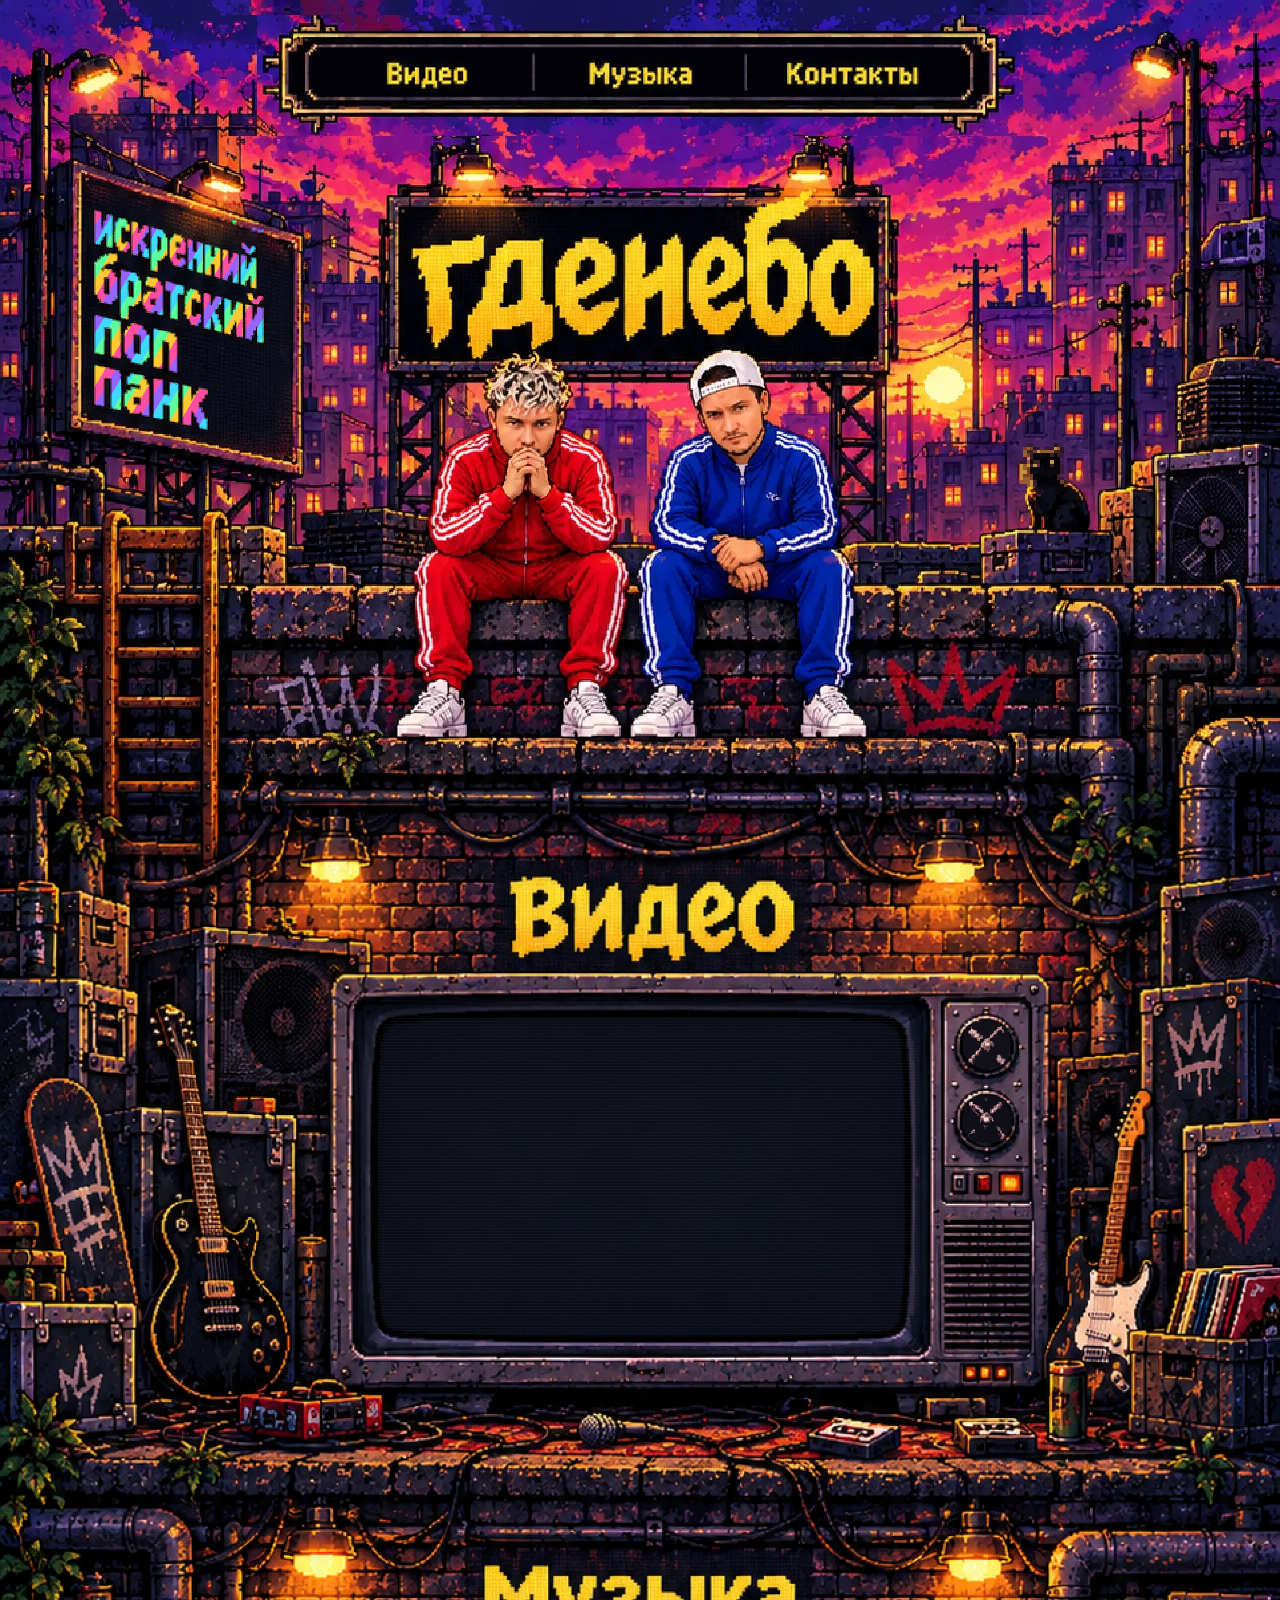
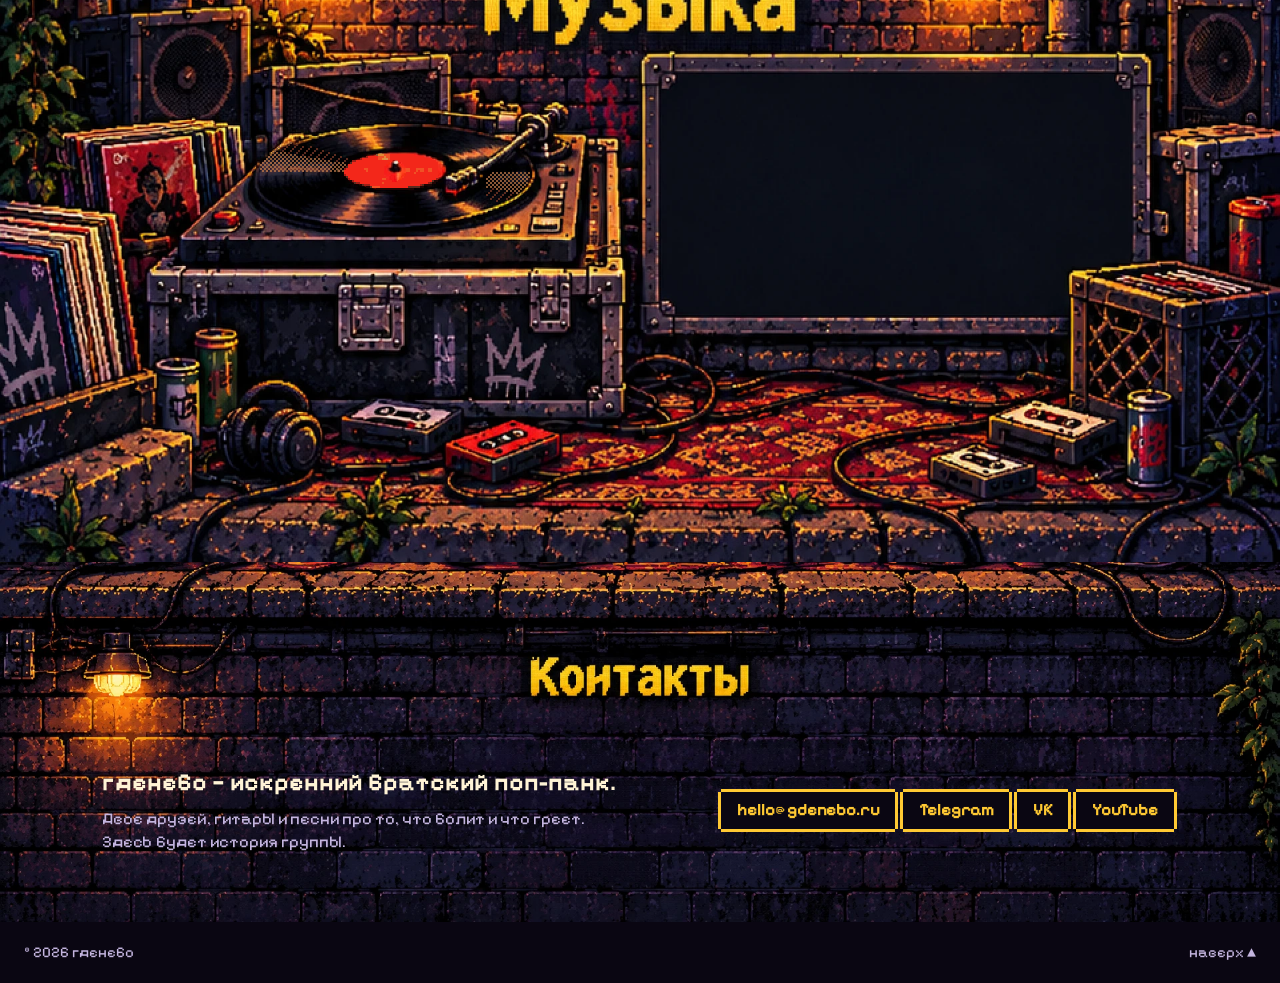
==== commit d5d6193a: "Music: Yandex Music playlist widget in the panel, scaled to fit Co-Authored-By: Claude Sonnet 5.5 <n" ====
--- a/index.html
+++ b/index.html
@@ -76,20 +76,11 @@
   <section class="scene scene--music" id="music" aria-label="Музыка">
     <div class="stage"><i class="px px--vinyl" aria-hidden="true"></i></div>
     <div class="slot slot--music">
-      <ul class="tracks">
-        <li class="track">
-          <div class="track__info"><h3>Название трека</h3><p>Сингл · 2026</p></div>
-          <div class="links"><a class="btn" href="#">Яндекс</a><a class="btn" href="#">VK</a><a class="btn" href="#">Spotify</a></div>
-        </li>
-        <li class="track">
-          <div class="track__info"><h3>Название трека</h3><p>Сингл · 2026</p></div>
-          <div class="links"><a class="btn" href="#">Яндекс</a><a class="btn" href="#">VK</a><a class="btn" href="#">Spotify</a></div>
-        </li>
-        <li class="track">
-          <div class="track__info"><h3>Название трека</h3><p>Сингл · 2025</p></div>
-          <div class="links"><a class="btn" href="#">Яндекс</a><a class="btn" href="#">VK</a><a class="btn" href="#">Spotify</a></div>
-        </li>
-      </ul>
+      <div class="player" id="player">
+        <iframe id="ymusic" frameborder="0" allow="clipboard-write" width="614" height="556"
+                title="Яндекс Музыка: плейлист «Все в одном»" loading="lazy"
+                src="https://music.yandex.ru/iframe/playlist/alex-danry/1011">Слушайте <a href="https://music.yandex.ru/playlists/88b9a947-63b0-c316-9d3f-92d493211bbf">Все в одном</a> — <a href="https://music.yandex.ru/users/alex-danry">Александр Мезенцев</a> на Яндекс Музыке</iframe>
+      </div>
     </div>
   </section>
 
@@ -137,5 +128,20 @@
     addEventListener('scroll', upd, { passive: true }); addEventListener('resize', upd); upd();
   })();
 </script>
+<script>
+  /* desktop: the Yandex widget keeps its designed 614px width and is scaled to the panel in the art; phones: natural width */
+  (function () {
+    var box = document.getElementById('player'), f = document.getElementById('ymusic');
+    var mq = matchMedia('(max-width: 899px)');
+    function fit() {
+      if (mq.matches) { f.style.width = f.style.height = f.style.transform = ''; return; }
+      var s = box.clientWidth / 614;
+      f.style.width = '614px';
+      f.style.height = (box.clientHeight / s) + 'px';
+      f.style.transform = 'scale(' + s + ')';
+    }
+    new ResizeObserver(fit).observe(box); fit();
+  })();
+</script>
 </body>
 </html>
--- a/style.css
+++ b/style.css
@@ -285,6 +285,8 @@
 .slot--video    { left: 29.167%; top: 32.675%; width: 42.708%; height: 44.165%; }  /* a little larger than the screen: the bezel covers the edges */
 .tvframe { position: absolute; left: 25%; top: 26.929%; width: 58.333%; height: auto; pointer-events: none; z-index: 2; }
 .slot--music    { left: 51.8%; top: 25.1%; width: 36.8%; height: 36.9%; }
+.player { position: relative; width: 100%; height: 100%; overflow: hidden; }
+.player iframe { display: block; border: 0; transform-origin: 0 0; }
 .slot--contacts { left: 8%; top: 45%; width: 84%; height: 48%; display: grid; grid-template-columns: 1fr 1fr; gap: 3cqw; align-items: center; }
 
 /* video */
@@ -308,12 +310,6 @@
 @keyframes eq { 0%, 100% { height: 25%; } 50% { height: 100%; } }
 
 /* music */
-.tracks { height: 100%; display: flex; flex-direction: column; justify-content: space-evenly; padding: 0 1.4cqw; }
-.track { display: flex; align-items: center; justify-content: space-between; gap: 1cqw; }
-.track h3 { margin: 0; font-size: max(12px, 1.5cqw); color: var(--ink); white-space: nowrap; }
-.track p { font-size: max(10px, 1.05cqw); color: var(--muted); }
-.track .btn { font-size: max(10px, 1.05cqw); margin: 3px; }
-.track .links { flex-wrap: nowrap; }
 
 /* about + contacts */
 .lead { font-size: max(14px, 1.9cqw); font-weight: 700; color: var(--ink); margin-bottom: .6cqw; }
@@ -360,13 +356,10 @@
   .scene--video .stage { width: 165vw; margin-left: -39.4vw; }   /* TV fills the width */
   .scene--music .stage { width: 154vw; margin-left: 0; }          /* title + turntable */
   .slot--music, .slot--contacts { position: static; width: auto; height: auto; }
+  .player { height: auto; }
+  .player iframe { width: 100%; height: 460px; }
   .slot--music { margin: 0 16px 40px; background: rgba(10, 6, 18, .92); padding: 12px; box-shadow: 0 0 0 3px #3c2a66; }
   .scene--music { background: #150d16; }
-  .track .links { flex-wrap: wrap; }
-  .tracks { padding: 0; gap: 16px; }
-  .track { flex-direction: column; align-items: flex-start; gap: 4px; }
-  .track h3 { font-size: 20px; } .track p { font-size: 15px; }
-  .track .btn { font-size: 16px; }
 
   .scene--contacts { aspect-ratio: auto; background-size: cover; background-position: 50% 0; padding: 16px; }
   .scene--contacts { padding-top: 200px; }
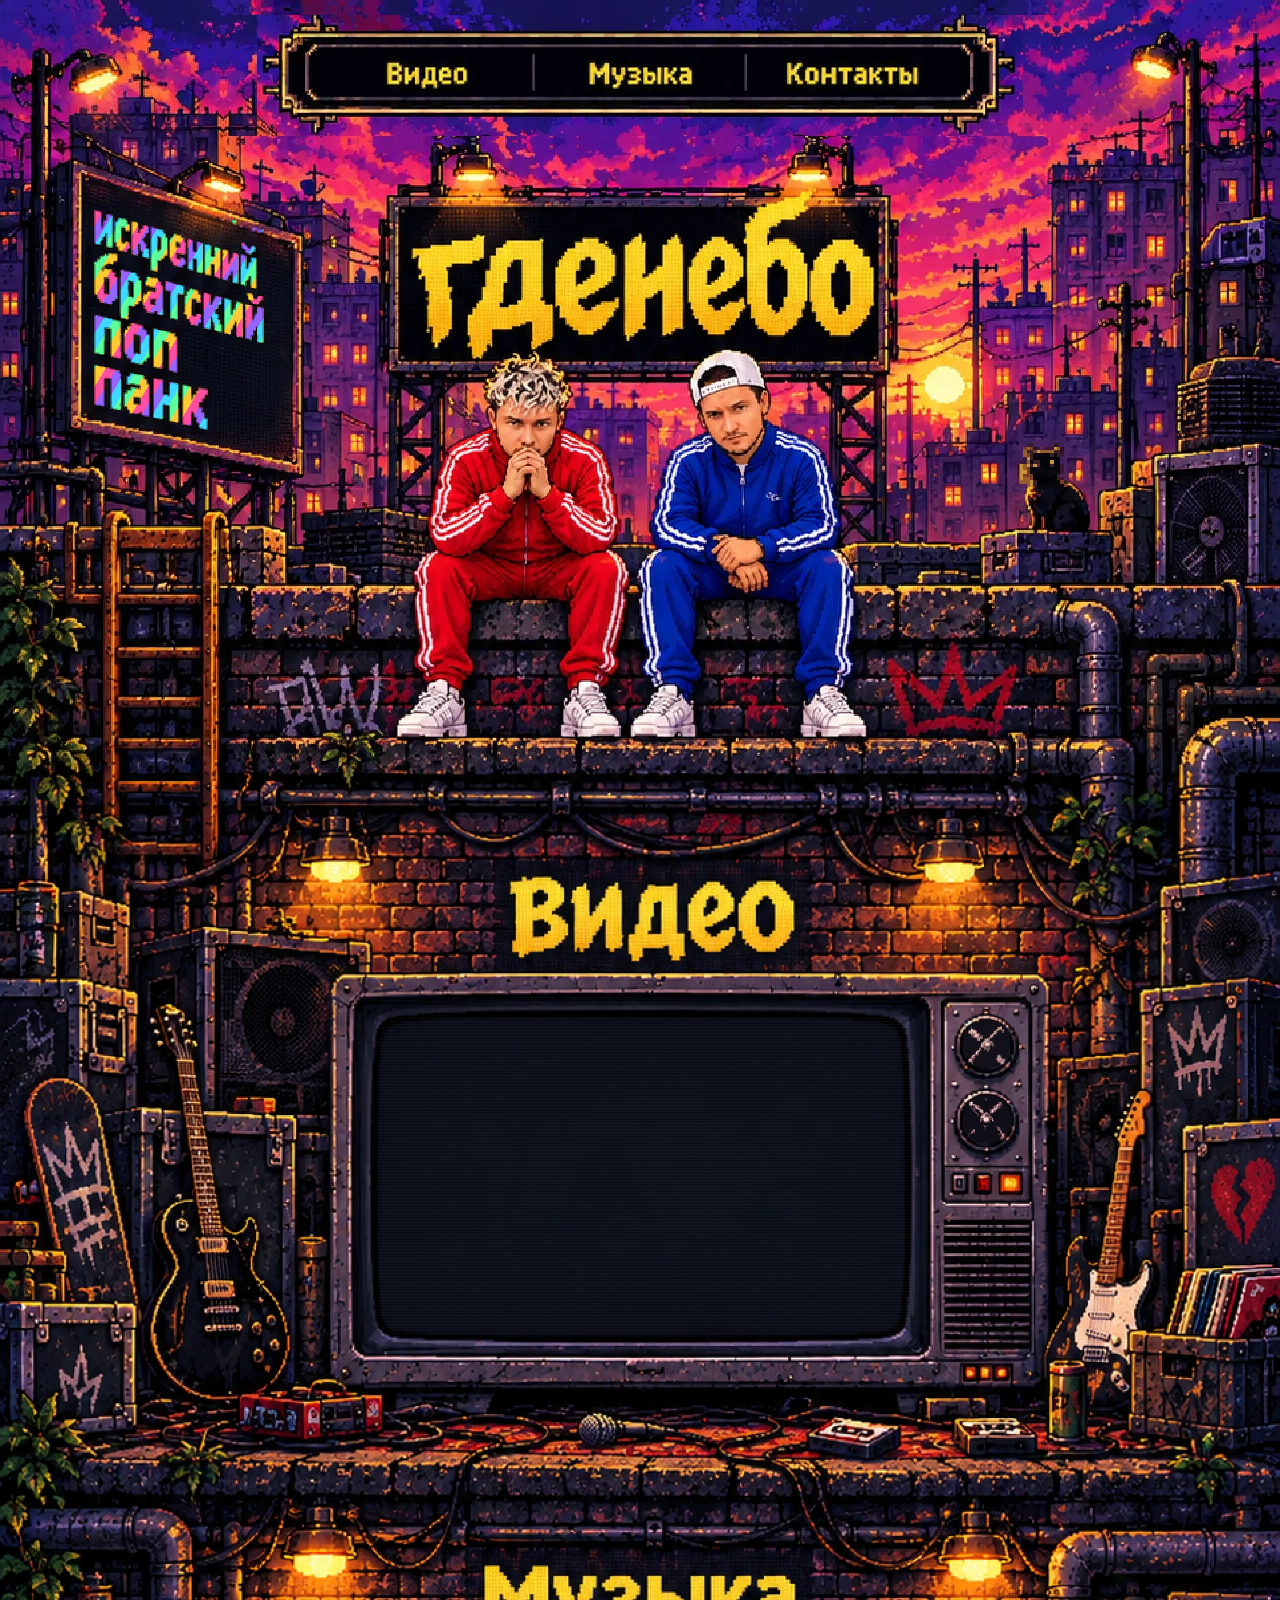
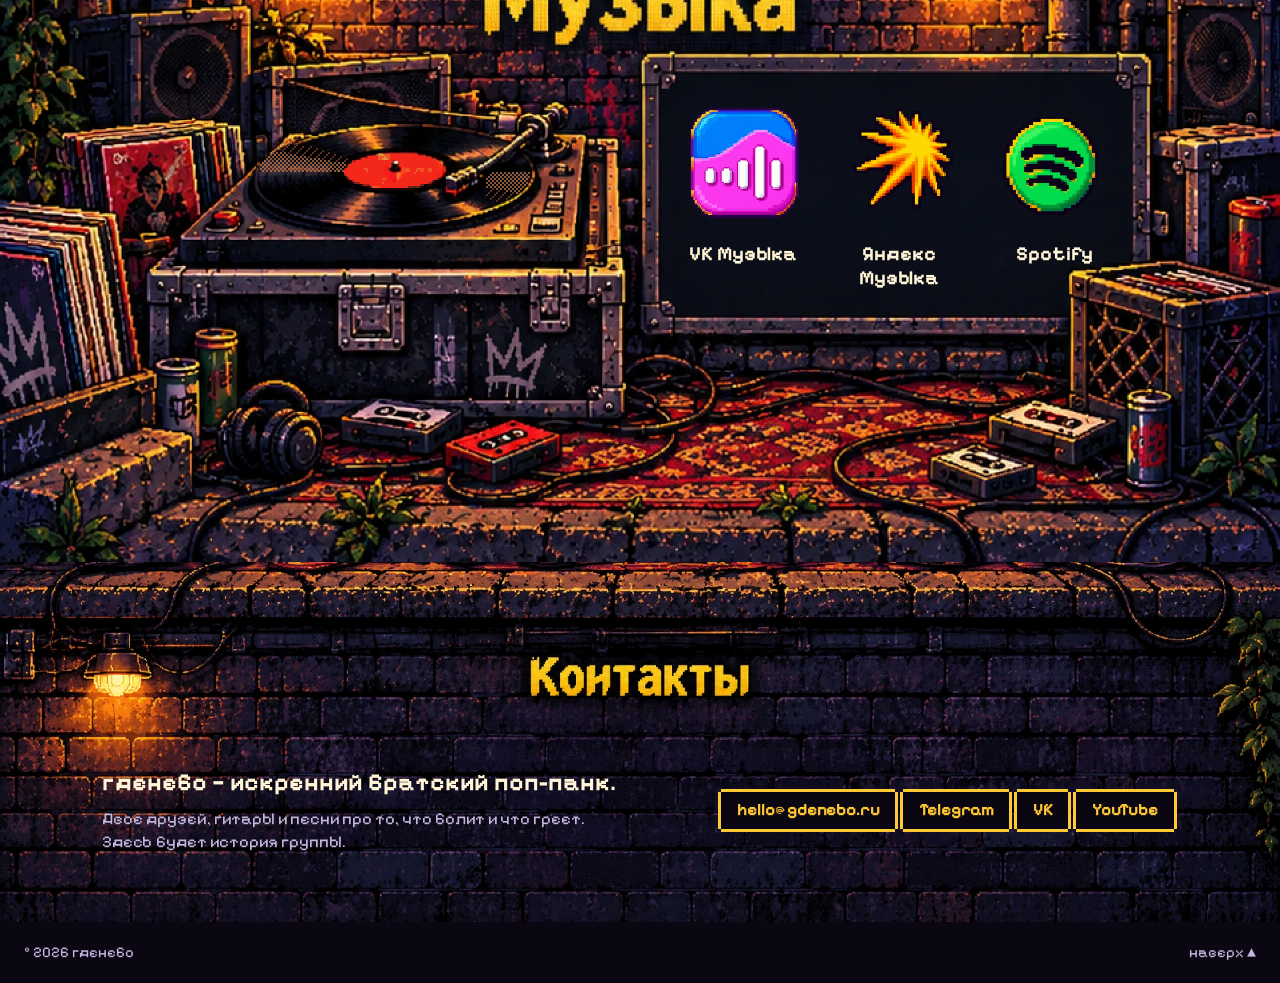
==== commit 5acd6294: "Music board: platform icons (VK, Yandex, Spotify) as links instead of the Spotify embed; Tilda block" ====
--- a/index.html
+++ b/index.html
@@ -76,11 +76,14 @@
   <section class="scene scene--music" id="music" aria-label="Музыка">
     <div class="stage"><i class="px px--vinyl" aria-hidden="true"></i></div>
     <div class="slot slot--music">
-      <div class="player" id="player">
-        <iframe id="ymusic" frameborder="0" allow="clipboard-write" width="614" height="556"
-                title="Яндекс Музыка: плейлист «Все в одном»" loading="lazy"
-                src="https://music.yandex.ru/iframe/playlist/alex-danry/1011">Слушайте <a href="https://music.yandex.ru/playlists/88b9a947-63b0-c316-9d3f-92d493211bbf">Все в одном</a> — <a href="https://music.yandex.ru/users/alex-danry">Александр Мезенцев</a> на Яндекс Музыке</iframe>
-      </div>
+      <ul class="plat">
+        <li><a class="plat__a" href="https://vk.com/artist/gdenebo" target="_blank" rel="noopener">
+          <img src="img/icon-vk.png" width="96" height="96" alt=""><span>VK Музыка</span></a></li>
+        <li><a class="plat__a" href="https://music.yandex.ru/artist/8538172" target="_blank" rel="noopener">
+          <img src="img/icon-yandex.png" width="96" height="96" alt=""><span>Яндекс Музыка</span></a></li>
+        <li><a class="plat__a" href="https://open.spotify.com/artist/1uYlEnMz2OyrIvt9TrfFQ6?si=vx1tbPylQhm6BDXislVgFA" target="_blank" rel="noopener">
+          <img src="img/icon-spotify.png" width="96" height="96" alt=""><span>Spotify</span></a></li>
+      </ul>
     </div>
   </section>
 
@@ -128,20 +131,5 @@
     addEventListener('scroll', upd, { passive: true }); addEventListener('resize', upd); upd();
   })();
 </script>
-<script>
-  /* desktop: the Yandex widget keeps its designed 614px width and is scaled to the panel in the art; phones: natural width */
-  (function () {
-    var box = document.getElementById('player'), f = document.getElementById('ymusic');
-    var mq = matchMedia('(max-width: 899px)');
-    function fit() {
-      if (mq.matches) { f.style.width = f.style.height = f.style.transform = ''; return; }
-      var s = box.clientWidth / 614;
-      f.style.width = '614px';
-      f.style.height = (box.clientHeight / s) + 'px';
-      f.style.transform = 'scale(' + s + ')';
-    }
-    new ResizeObserver(fit).observe(box); fit();
-  })();
-</script>
 </body>
 </html>
--- a/style.css
+++ b/style.css
@@ -273,6 +273,18 @@
 }
 
 
+/* music board: three platform icons, each a link; stepped bob (pixel feel), hop on hover */
+.plat { height: 100%; display: flex; align-items: center; justify-content: space-evenly; gap: 1.2cqw; padding: 0 1.2cqw; }
+.plat__a { display: grid; justify-items: center; gap: .8cqw; color: var(--ink); font-weight: 700; font-size: max(11px, 1.55cqw); text-align: center; }
+.plat__a img { width: 10.4cqw; height: 10.4cqw; image-rendering: pixelated; animation: plat-bob 1.6s steps(2) infinite; }
+.plat li:nth-child(2) img { animation-delay: -.5s; } .plat li:nth-child(3) img { animation-delay: -1s; }
+.plat__a span { min-height: 2.4em; line-height: 1.2; display: grid; align-items: start; }
+.plat__a:hover img, .plat__a:focus-visible img { animation: plat-hop .5s steps(3) infinite; filter: brightness(1.15) saturate(1.2); }
+.plat__a:hover span, .plat__a:focus-visible span { color: var(--yellow); }
+.plat__a:focus-visible { outline: 3px solid var(--yellow); outline-offset: 6px; }
+@keyframes plat-bob { 0% { transform: translateY(0); } 50% { transform: translateY(-.5cqw); } }
+@keyframes plat-hop { 0% { transform: translateY(0); } 33% { transform: translateY(-1.4cqw); } 66% { transform: translateY(-.7cqw); } }
+
 /* ---------- scenes (stacked, seamless) ---------- */
 .scene { position: relative; container-type: inline-size; overflow: hidden; }
 /* stage = the artwork plus everything registered to it (sprites, bezel, slots); on phones it is scaled up and cropped */
@@ -285,8 +297,6 @@
 .slot--video    { left: 29.167%; top: 32.675%; width: 42.708%; height: 44.165%; }  /* a little larger than the screen: the bezel covers the edges */
 .tvframe { position: absolute; left: 25%; top: 26.929%; width: 58.333%; height: auto; pointer-events: none; z-index: 2; }
 .slot--music    { left: 51.8%; top: 25.1%; width: 36.8%; height: 36.9%; }
-.player { position: relative; width: 100%; height: 100%; overflow: hidden; }
-.player iframe { display: block; border: 0; transform-origin: 0 0; }
 .slot--contacts { left: 8%; top: 45%; width: 84%; height: 48%; display: grid; grid-template-columns: 1fr 1fr; gap: 3cqw; align-items: center; }
 
 /* video */
@@ -356,8 +366,10 @@
   .scene--video .stage { width: 165vw; margin-left: -39.4vw; }   /* TV fills the width */
   .scene--music .stage { width: 154vw; margin-left: 0; }          /* title + turntable */
   .slot--music, .slot--contacts { position: static; width: auto; height: auto; }
-  .player { height: auto; }
-  .player iframe { width: 100%; height: 460px; }
+  .plat { height: auto; padding: 8px 0 4px; flex-wrap: wrap; gap: 20px 8px; }
+  .plat__a { font-size: 15px; gap: 8px; }
+  .plat__a span { min-height: 0; }
+  .plat__a img { width: 84px; height: 84px; }
   .slot--music { margin: 0 16px 40px; background: rgba(10, 6, 18, .92); padding: 12px; box-shadow: 0 0 0 3px #3c2a66; }
   .scene--music { background: #150d16; }
 
